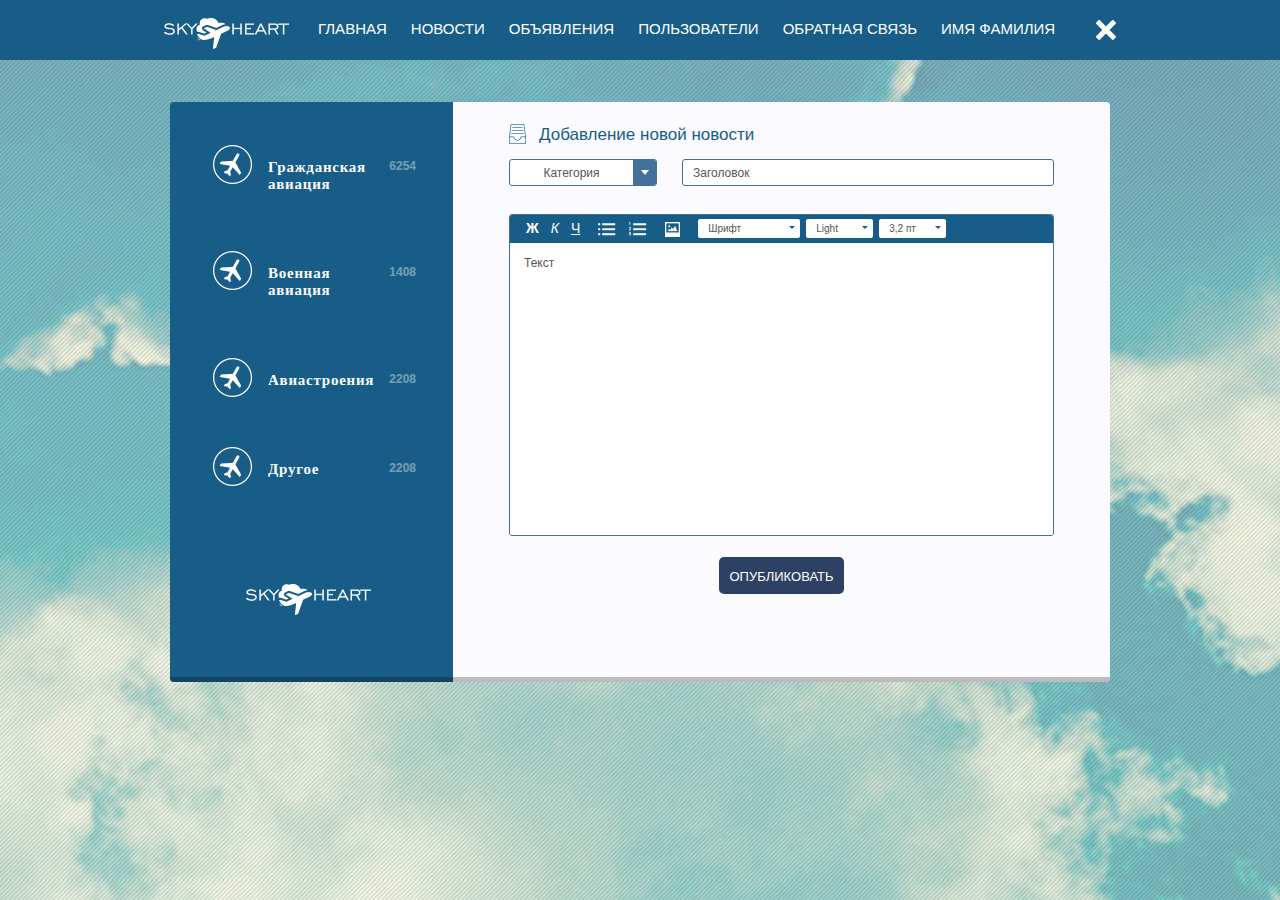
==== new-ads.html @ a186ca5c "upd" ====
<!doctype html>
<html>
<head>
	<meta charset="utf-8">
	<title>Template</title>
	<meta name="viewport" content="width=device-width, initial-scale=1">
	<meta name="format-detection" content="telephone=no">
	<!-- theme color for android 5.0 -->
	<meta name="theme-color" content="#fff"> 
	<!-- <meta name="viewport" content="width=1200"> -->
	<!-- <meta name="viewport" content="initial-scale=1, user-scalable=no"> -->
	<link rel="stylesheet" media="all" href="css/screen.css" >
	<!--[if IE]><script src="js/html5shiv.js"></script><![endif]-->
</head>
<body>
<!-- BEGIN  out-->
<div class="out">
	<!-- begin header  -->
	<header class="header">
		<div class="header__inner">
			<a href="#" class="logo"><img src="img/logo.png" alt=""></a>
			<nav class="nav">
				<ul>
					<li><a href="#">Главная</a></li>
					<li><a href="#">Новости</a></li>
					<li><a href="#">Объявления</a></li>
					<li><a href="#">Пользователи</a></li>
					<li><a href="#">Обратная связь</a></li>
					<li><a href="#">Имя Фамилия</a></li>
				</ul>
			</nav>
			<i class="header__close"></i>
		</div>
	</header>
	<!-- end header -->

	<!-- begin main  -->
	<main class="main">
		<!-- begin sidebar  -->
		<aside class="sidebar">
			<div class="sidebar__inner">
				<div class="sidebar__info">
					<div class="s-info">
						<i class="s-info__icon is-aero">
						</i>
						<div class="s-info__block">
							<span class="s-info__numbers">6254</span>
							<span class="s-info__text">Гражданская авиация</span>
						</div>						
					</div>
					<div class="s-info">
						<i class="s-info__icon is-aero">
						</i>
						<div class="s-info__block">
							<span class="s-info__numbers">1408</span>
							<span class="s-info__text">Военная авиация</span>
						</div>						
					</div>
					<div class="s-info">
						<i class="s-info__icon is-aero">
						</i>
						<div class="s-info__block">
							<span class="s-info__numbers">2208</span>
							<span class="s-info__text">Авиастроения</span>
						</div>						
					</div>
					<div class="s-info">
						<i class="s-info__icon is-aero">
						</i>
						<div class="s-info__block">
							<span class="s-info__numbers">2208</span>
							<span class="s-info__text">Другое</span>
						</div>						
					</div>
				</div>				
			</div>
			<a href="#" class="sidebar__logo"><img src="img/logo.png" alt=""></a>
		</aside>
		<!-- end sidebar -->

		<!-- begin content  -->
		<section class="content">
			<div class="news">
				<div class="content__title"><i class="is-news"></i><span>Добавление новой новости</span></div>
				<div class="news__form">
					<form action="">
						<div class="news__top">
							<div class="select js-select is-center">
								<span class="select__text js-select-text">Категория</span>
								<ul class="select__list js-select-list">
									<li data-val="Категория">Категория</li>
									<li data-val="Категория">Категория</li>
									<li data-val="Категория">Категория</li>
									<li data-val="Категория">Категория</li>
								</ul>
								<select>
									<option value="Категория">Категория</option>
									<option value="Категория">Категория</option>
									<option value="Категория">Категория</option>
									<option value="Категория">Категория</option>
								</select>
							</div>
							<div class="news__input">
								<input type="text" class="d-input" placeholder="Заголовок">
							</div>
						</div>
						<div class="area">
							<div class="area__top">
								<b>Ж</b>
								<i>К</i>
								<u>Ч</u>
								<span class="is-list"></span>
								<span class="is-number"></span>
								<span class="is-img"></span>
								<div class="d-select js-select is-medium">
									<span class="d-select__text js-select-text">Шрифт</span>
									<ul class="d-select__list js-select-list">
										<li data-val="Шрифт">Шрифт</li>
										<li data-val="Шрифт">Шрифт</li>
										<li data-val="Шрифт">Шрифт</li>
									</ul>
									<select>
										<option value="Шрифт">Шрифт</option>
										<option value="Шрифт">Шрифт</option>
										<option value="Шрифт">Шрифт</option>
									</select>
								</div>
								<div class="d-select js-select is-small">
									<span class="d-select__text js-select-text">Light</span>
									<ul class="d-select__list js-select-list">
										<li data-val="Light">Light</li>
										<li data-val="Light">Light</li>
										<li data-val="Light">Light</li>
									</ul>
									<select>
										<option value="Light">Light</option>
										<option value="Light">Light</option>
										<option value="Light">Light</option>
									</select>
								</div>
								<div class="d-select js-select is-small">
									<span class="d-select__text js-select-text">3,2 пт</span>
									<ul class="d-select__list js-select-list">
										<li data-val="3,2 пт">3,2 пт</li>
										<li data-val="3,2 пт">3,2 пт</li>
										<li data-val="3,2 пт">3,2 пт</li>
									</ul>
									<select>
										<option value="3,2 пт">3,2 пт</option>
										<option value="3,2 пт">3,2 пт</option>
										<option value="3,2 пт">3,2 пт</option>
									</select>
								</div>
							</div>
							<div class="area__text">Текст</div>
						</div>	
						<div class="news__btn">
							<button class="btn btn_normal">Опубликовать</button>
						</div>					
					</form>
				</div>
			</div>
		</section>
		<!-- end content -->

	</main>
	<!-- end main -->
</div>
<!-- END out-->
<!-- load scripts -->
<script src="js/lib/head.js" data-headjs-load="js/init.js"></script>
</body>
</html>
---- css/screen.css ----
html, body, div, span, applet, object, iframe, h1, h2, h3, h4, h5, h6, p, blockquote, pre, a, abbr, acronym, address, big, cite, code, del, dfn, em, img, ins, kbd, q, s, samp, small, strike, strong, sub, sup, tt, var, b, u, i, center, dl, dt, dd, ol, ul, li, fieldset, form, label, legend, table, caption, tbody, tfoot, thead, tr, th, td, article, aside, canvas, details, embed, figure, figcaption, footer, header, hgroup, menu, nav, output, ruby, section, summary, time, mark, audio, video { margin: 0; padding: 0; border: 0; vertical-align: baseline; }

body, html { height: 100%; }

img, fieldset, a img { border: none; }

input[type="text"], input[type="email"], input[type="tel"], textarea { -webkit-appearance: none; }

input[type="submit"], button { cursor: pointer; }
input[type="submit"]::-moz-focus-inner, button::-moz-focus-inner { padding: 0; border: 0; }

textarea { overflow: auto; }

input, button { margin: 0; padding: 0; border: 0; }

div, input, textarea, select, button, h1, h2, h3, h4, h5, h6, a, span, a:focus { outline: none; }

ul, ol { list-style-type: none; }

@media only screen and (min-device-width: 320px) and (max-device-width: 480px) { * { -webkit-text-size-adjust: none; } }
table { border-spacing: 0; border-collapse: collapse; width: 100%; }

body { font-family: Arial, sans-serif; font-size: 12px; line-height: 1.4; }

.out { min-width: 320px; }

@font-face { font-family: "BookAntiqua"; src: url("fonts/book_antiqua_regular.eot"); src: url("fonts/book_antiqua_regular.eot?#iefix") format("embedded-opentype"), url("fonts/book_antiqua_regular.woff2") format("woff2"), url("fonts/book_antiqua_regular.woff") format("woff"), url("fonts/book_antiqua_regular.ttf") format("truetype"); font-weight: normal; font-style: normal; }
@font-face { font-family: "BookAntiqua Bold"; src: url("fonts/book_antiqua_bold.eot"); src: url("fonts/book_antiqua_bold.eot?#iefix") format("embedded-opentype"), url("fonts/book_antiqua_bold.woff2") format("woff2"), url("fonts/book_antiqua_bold.woff") format("woff"), url("fonts/book_antiqua_bold.ttf") format("truetype"); font-weight: normal; font-style: normal; }
h1, h2, h3, h4, h5, h6 { font-weight: normal; }

a { text-decoration: none; }

.input { background-color: white; -moz-border-radius: 5px; -webkit-border-radius: 5px; border-radius: 5px; font-family: "Open Sans", sans-serif; font-style: normal; font-weight: 300; color: #6587af; font-size: 14px; width: 100%; padding: 11px 13px; -moz-box-sizing: border-box; -webkit-box-sizing: border-box; box-sizing: border-box; }

.d-input { font-family: "Open Sans", sans-serif; font-style: normal; font-weight: 300; color: #555555; font-size: 12px; background-color: white; border: 1px solid #44709c; -moz-border-radius: 3px; -webkit-border-radius: 3px; border-radius: 3px; width: 100%; padding: 6px 10px 5px; -moz-box-sizing: border-box; -webkit-box-sizing: border-box; box-sizing: border-box; }
.d-input:-moz-placeholder, .d-input::-moz-placeholder { color: #555555; opacity: 1; }
.d-input::-webkit-input-placeholder { color: #555555; }

.btn { font-size: 13px; text-transform: uppercase; color: white; font-family: "Open Sans", sans-serif; font-style: normal; font-weight: 400; background-color: #2d4164; -moz-border-radius: 5px; -webkit-border-radius: 5px; border-radius: 5px; padding: 10px 50px; position: relative; }
.btn:active { top: 1px; }
.btn_normal { padding: 12px 10px 10px; }

.select { position: relative; cursor: pointer; font-size: 12px; color: #555555; font-family: "Open Sans", sans-serif; font-style: normal; font-weight: 300; -moz-user-select: -moz-none; -ms-user-select: none; -webkit-user-select: none; user-select: none; text-align: left; }
.select.is-center { text-align: center; }
.select select { opacity: 0; position: absolute; top: 0; left: 0; z-index: 1; }
.select.is-active .select__text { -moz-border-radius: 3px 3px 0 0; -webkit-border-radius: 3px; border-radius: 3px 3px 0 0; }
.select__text { position: relative; display: block; white-space: nowrap; overflow: hidden; text-overflow: ellipsis; padding: 0 33px 0 10px; -moz-box-sizing: border-box; -webkit-box-sizing: border-box; box-sizing: border-box; height: 27px; line-height: 27px; border: 1px solid #44709c; z-index: 2; background: white; -moz-border-radius: 3px; -webkit-border-radius: 3px; border-radius: 3px; }
.select__text:after, .select__text:before { content: ""; position: absolute; }
.select__text:before { top: 0; right: 0; bottom: 0; width: 23px; background-color: #44709c; }
.select__text:after { right: 7px; top: 10px; width: 0px; height: 0px; border-style: solid; border-width: 5px 4.5px 0 4.5px; border-color: white transparent transparent transparent; }
.select__list { position: absolute; display: none; left: 0; right: 0; top: 100%; z-index: 200; max-height: 300px; overflow: auto; background: white; border: 1px solid #44709c; -moz-border-radius: 0 0 3px 3px; -webkit-border-radius: 0; border-radius: 0 0 3px 3px; border-top: none; }
.select__list li { padding: 4px 33px 4px 10px; cursor: pointer; line-height: 1; }
.select__list li:hover { color: white; background: #44709c; }

.d-select { position: relative; cursor: pointer; font-size: 10px; color: #555555; font-family: "Open Sans", sans-serif; font-style: normal; font-weight: 300; -moz-user-select: -moz-none; -ms-user-select: none; -webkit-user-select: none; user-select: none; text-align: left; }
.d-select select { opacity: 0; position: absolute; top: 0; left: 0; z-index: 1; }
.d-select.is-active .d-select__text { -moz-border-radius: 2px 2px 0 0; -webkit-border-radius: 2px; border-radius: 2px 2px 0 0; }
.d-select__text { position: relative; display: block; white-space: nowrap; overflow: hidden; text-overflow: ellipsis; padding: 0 18px 0 10px; -moz-box-sizing: border-box; -webkit-box-sizing: border-box; box-sizing: border-box; height: 19px; line-height: 19px; z-index: 2; background: white; -moz-border-radius: 2px; -webkit-border-radius: 2px; border-radius: 2px; }
.d-select__text:after { content: ""; position: absolute; right: 5px; top: 7px; width: 0px; height: 0px; border-style: solid; border-width: 3px 3px 0 3px; border-color: #185d87 transparent transparent transparent; }
.d-select__list { position: absolute; display: none; left: 0; right: 0; top: 100%; z-index: 200; max-height: 300px; overflow: auto; background: white; -moz-border-radius: 0 0 2px 2px; -webkit-border-radius: 0; border-radius: 0 0 2px 2px; }
.d-select__list li { padding: 3px 10px; cursor: pointer; line-height: 1; }
.d-select__list li:hover { color: white; background: #44709c; }

.l { *zoom: 1; }
.l:after { content: " "; display: table; clear: both; }
.l .l-col1 { float: left; width: 20%; }
.l .l-col2 { float: right; width: 70%; }

body { background: url(../img/background.jpg) no-repeat fixed; background-repeat: no-repeat; background-size: cover; background-position: 50% 50%; min-width: 960px; height: auto; min-height: 100%; padding-bottom: 42px; position: relative; -moz-box-sizing: border-box; -webkit-box-sizing: border-box; box-sizing: border-box; }
body:before { position: absolute; top: 0; left: 0; right: 0; bottom: 0; background: url(../img/background-bg.png); content: ""; }

.authorization { background: url(../img/authorization.jpg) no-repeat fixed; background-repeat: no-repeat; background-size: cover; background-position: 50% 50%; position: relative; min-width: 960px; min-height: 400px; padding: 0; height: 100%; }
.authorization:before { position: absolute; top: 0; left: 0; right: 0; bottom: 0; background: url(../img/authorization-bg.png); content: ""; }
.authorization__block { position: absolute; top: 50%; left: 50%; width: 550px; border: 1px solid #44709c; -moz-box-shadow: 0 4px 7px rgba(78, 117, 155, 0.75); -webkit-box-shadow: 0 4px 7px rgba(78, 117, 155, 0.75); box-shadow: 0 4px 7px rgba(78, 117, 155, 0.75); background: url(../img/authorization-block.jpg); -moz-transform: translate(-50%, -50%); -ms-transform: translate(-50%, -50%); -webkit-transform: translate(-50%, -50%); transform: translate(-50%, -50%); min-height: 282px; -moz-box-sizing: border-box; -webkit-box-sizing: border-box; box-sizing: border-box; }
.authorization__login { max-width: 258px; margin: 0 auto; text-align: right; padding: 58px 0; }
.authorization .input { margin-bottom: 22px; }
.authorization__message { text-align: center; max-width: 258px; margin: 0 auto; padding: 64px 0 59px; }
.authorization__message .input { margin-bottom: 26px; }
.authorization__title { font-size: 25px; color: white; font-family: "Open Sans", sans-serif; font-style: normal; font-weight: 400; line-height: 1; display: block; margin: 0 0 27px; }

.header { background-color: #185d87; margin-bottom: 42px; position: relative; }
.header__inner { width: 952px; margin: 0 auto; *zoom: 1; position: relative; }
.header__inner:after { content: " "; display: table; clear: both; }
.header__close { position: absolute; top: 20px; right: 0; background: url('../img/icons-s08368274de.png') 0 -49px no-repeat; width: 20px; height: 20px; cursor: pointer; }

.logo { float: left; margin: 18px 17px 11px 0; font-size: 0; }

.nav { font-size: 0; float: left; }
.nav li { display: inline-block; vertical-align: top; padding: 21px 12px 24px; }
.nav a { color: white; font-family: "Open Sans", sans-serif; font-style: normal; font-weight: 400; font-size: 15px; text-transform: uppercase; line-height: 1; }
.nav a:hover { text-decoration: underline; }

.main { width: 940px; margin: 0 auto; position: relative; -moz-border-radius: 4px; -webkit-border-radius: 4px; border-radius: 4px; *zoom: 1; min-height: 580px; }
.main:after { content: " "; display: table; clear: both; }
.main.is-index { display: table; }
.main.is-index .sidebar, .main.is-index .content { display: table-cell; float: none; vertical-align: top; }
.main.is-news { display: table; }
.main.is-news .sidebar, .main.is-news .content { display: table-cell; float: none; vertical-align: top; }
.main.is-news .info-new__table { margin-bottom: 34px; }

.sidebar, .content { position: relative; float: left; min-height: 580px; }
.sidebar:after, .content:after { position: absolute; bottom: 0; left: 0; right: 0; content: ""; height: 5px; background: black; filter: progid:DXImageTransform.Microsoft.Alpha(Opacity=25); opacity: 0.25; }

.sidebar { -moz-border-radius: 4px 0 0 4px; -webkit-border-radius: 4px; border-radius: 4px 0 0 4px; background-color: #185d87; width: 283px; }
.sidebar:after { -moz-border-radius: 0 0 0 4px; -webkit-border-radius: 0; border-radius: 0 0 0 4px; }
.sidebar__logo { position: absolute; bottom: 62px; left: 76px; }
.sidebar__title { font-size: 15px; color: #fafaff; font-family: "Open Sans", sans-serif; font-style: normal; font-weight: 700; letter-spacing: 0.05em; line-height: 1; margin-bottom: 35px; display: block; }
.sidebar__inner { padding: 40px 37px 40px 43px; }

.content { -moz-border-radius: 0 4px 4px 0; -webkit-border-radius: 0; border-radius: 0 4px 4px 0; background-color: #fafaff; width: 657px; }
.content:after { -moz-border-radius: 0 0 4px 0; -webkit-border-radius: 0; border-radius: 0 0 4px 0; }
.content.is-radius { -moz-border-radius: 0 4px 4px 4px; -webkit-border-radius: 0; border-radius: 0 4px 4px 4px; }
.content.is-radius:after { -moz-border-radius: 0 0 4px 4px; -webkit-border-radius: 0; border-radius: 0 0 4px 4px; }
.content__title { font-size: 0; margin: 0 0 24px; }
.content__title i, .content__title span { display: inline-block; vertical-align: middle; }
.content__title i { margin: 0 13px 0 0; }
.content__title i.is-user { background: url('../img/icons-s08368274de.png') 0 -239px no-repeat; width: 20px; height: 20px; margin: 0 13px 0 -6px; }
.content__title i.is-news { background: url('../img/icons-s08368274de.png') 0 -185px no-repeat; width: 17px; height: 20px; margin: 0 13px 0 9px; }
.content__title span { font-size: 17px; color: #185d87; font-family: "Open Sans", sans-serif; font-style: normal; font-weight: 400; line-height: 1; }

.s-info { *zoom: 1; padding: 3px 0 47px; }
.s-info:after { content: " "; display: table; clear: both; }
.s-info__icon { float: left; background: url('../img/icons-s08368274de.png') 0 -269px no-repeat; width: 39px; height: 39px; position: relative; margin: 0 15px 0 0; }
.s-info__icon.is-aero { background: url('../img/icons-s08368274de.png') 0 0 no-repeat; width: 40px; height: 39px; }
.s-info__icon span { position: absolute; top: 1px; right: -4px; font-size: 10px; font-family: "Open Sans", sans-serif; font-style: normal; font-weight: 600; color: #fafaff; line-height: 14px; min-width: 14px; text-align: center; -moz-border-radius: 50%; -webkit-border-radius: 50%; border-radius: 50%; }
.s-info__icon span.is-orange { background-color: #e06919; }
.s-info__icon span.is-green { background-color: #00db00; -moz-box-shadow: 0 0 0 3px rgba(127, 255, 127, 0.32); -webkit-box-shadow: 0 0 0 3px rgba(127, 255, 127, 0.32); box-shadow: 0 0 0 3px rgba(127, 255, 127, 0.32); }
.s-info__icon span.is-red { background-color: #961818; -moz-box-shadow: 0 0 0 3px rgba(150, 24, 24, 0.32); -webkit-box-shadow: 0 0 0 3px rgba(150, 24, 24, 0.32); box-shadow: 0 0 0 3px rgba(150, 24, 24, 0.32); }
.s-info__block { display: block; overflow: hidden; }
.s-info__text { font-size: 15px; line-height: 16.67px; letter-spacing: 0.05em; color: #fafaff; display: block; overflow: hidden; font-family: "Myriad Pro"; font-weight: 700; padding: 14px 0 9px; }
.s-info__numbers { color: white; font-size: 12px; font-family: "Open Sans", sans-serif; font-style: normal; font-weight: 700; filter: progid:DXImageTransform.Microsoft.Alpha(Opacity=40); opacity: 0.4; float: right; margin: 0 0 0 10px; padding: 13px 0 10px; }

.info-new { padding: 27px 50px 45px 47px; }
.info-new__table td { font-size: 14px; color: #282828; font-family: "Open Sans", sans-serif; font-style: normal; font-weight: 400; line-height: 1; }
.info-new__table td.is-number { padding: 11px 6px 6px 32px; width: 18px; text-align: center; }
.info-new__table td.is-country { padding: 11px 30px 6px; }
.info-new__table td.is-quantity { width: 200px; padding: 11px 6px 6px; text-align: center; }
.info-new__table td.is-col { padding: 12px 37px 16px; width: 50%; }
.info-new__table td.is-col.is-center { text-align: center; }
.info-new__table i.is-number { background: url('../img/icons-s08368274de.png') 0 -109px no-repeat; width: 18px; height: 18px; display: block; }
.info-new__head { background-color: #185d87; }
.info-new__head th { vertical-align: middle; font-family: "Open Sans", sans-serif; font-style: normal; font-weight: 400; font-size: 14px; line-height: 1; color: white; padding: 6px 0; text-align: left; }
.info-new__head th.is-number { padding: 6px 6px 6px 32px; width: 18px; text-align: center; }
.info-new__head th.is-country { padding: 8px 6px; width: 303px; }
.info-new__head th.is-quantity { width: 188px; padding: 8px 6px; text-align: center; }
.info-new__head th.is-col { padding: 8px 37px; width: 50%; position: relative; }
.info-new__head th.is-col:before { position: absolute; top: 0; bottom: 0; content: ""; }
.info-new__head th.is-col.is-center { text-align: center; }
.info-new__head th.is-col.is-one:before { right: 0; border-right: 1px solid #1c6a99; }
.info-new__head th.is-col.is-two:before { left: 0; border-left: 1px solid #134c6e; }
.info-new__head th a { color: white; }
.info-new__head th a:hover { text-decoration: underline; }

.news { padding: 22px 47px; }
.news .content__title { margin-bottom: 15px; }
.news__top { *zoom: 1; margin: 0 0 28px; }
.news__top:after { content: " "; display: table; clear: both; }
.news__top .select { width: 148px; margin: 0 25px 0 0; float: left; }
.news__input { overflow: hidden; }
.news__form { padding: 0 9px; }
.news__btn { text-align: center; }

.area { border: 1px solid #44709c; overflow: hidden; -moz-border-radius: 3px; -webkit-border-radius: 3px; border-radius: 3px; font-size: 0; margin: 0 0 21px; }
.area__top { padding: 4px 16px 5px; background-color: #185d87; color: white; line-height: 1; }
.area__top .d-select { display: inline-block; vertical-align: top; margin: 0 0 0 6px; }
.area__top .d-select.is-medium { width: 102px; }
.area__top .d-select.is-small { width: 67px; }
.area .is-list, .area .is-number, .area .is-img { display: inline-block; vertical-align: top; cursor: pointer; }
.area .is-list { background: url('../img/icons-s08368274de.png') 0 -162px no-repeat; width: 18px; height: 13px; margin: 4px 6px 0; }
.area .is-number { background: url('../img/icons-s08368274de.png') 0 -215px no-repeat; width: 19px; height: 14px; margin: 3px 6px 0; }
.area .is-img { background: url('../img/icons-s08368274de.png') 0 -137px no-repeat; width: 15px; height: 15px; margin: 3px 12px 0; }
.area u, .area i, .area b { display: inline-block; vertical-align: top; font-size: 14px; margin: 2px 12px 0 0; cursor: pointer; }
.area u { text-decoration: underline; font-family: "Open Sans", sans-serif; font-style: normal; font-weight: 300; }
.area i { font-family: "Open Sans", sans-serif; font-style: normal; font-weight: 300; font-style: italic; }
.area b { font-family: "Open Sans", sans-serif; font-style: normal; font-weight: 700; }
.area__text { background: white; height: 292px; -moz-box-sizing: border-box; -webkit-box-sizing: border-box; box-sizing: border-box; padding: 10px 14px; font-family: "Open Sans", sans-serif; font-style: normal; font-weight: 300; font-size: 12px; line-height: 1.75; color: #555555; }
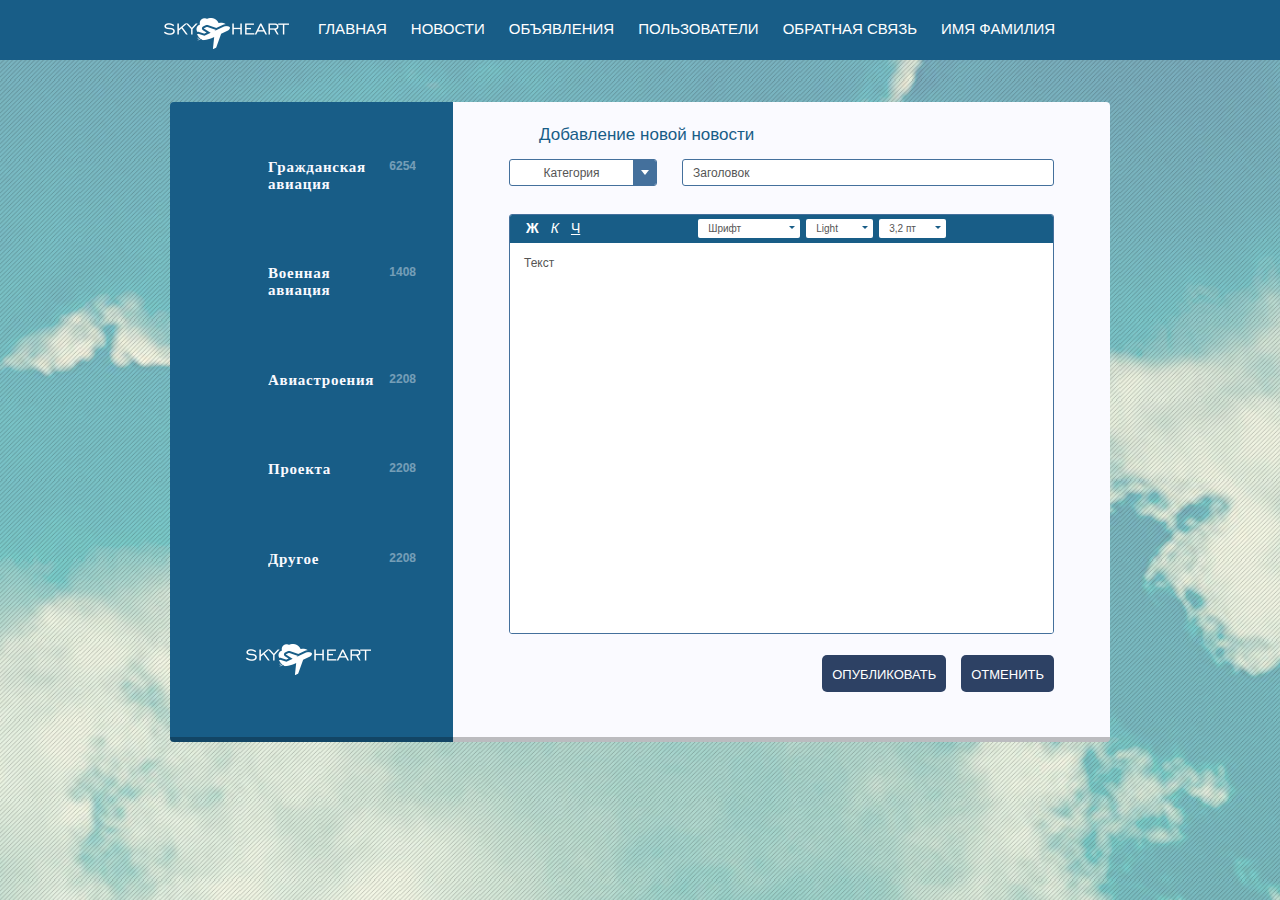
==== commit 09e262c4: "upd" ====
--- a/new-ads.html
+++ b/new-ads.html
@@ -35,7 +35,7 @@
 	<!-- end header -->
 
 	<!-- begin main  -->
-	<main class="main">
+	<main class="main is-news">
 		<!-- begin sidebar  -->
 		<aside class="sidebar">
 			<div class="sidebar__inner">
@@ -62,6 +62,14 @@
 						<div class="s-info__block">
 							<span class="s-info__numbers">2208</span>
 							<span class="s-info__text">Авиастроения</span>
+						</div>						
+					</div>
+					<div class="s-info">
+						<i class="s-info__icon is-aero">
+						</i>
+						<div class="s-info__block">
+							<span class="s-info__numbers">2208</span>
+							<span class="s-info__text">Проекта</span>
 						</div>						
 					</div>
 					<div class="s-info">
@@ -156,6 +164,7 @@
 						</div>	
 						<div class="news__btn">
 							<button class="btn btn_normal">Опубликовать</button>
+							<button class="btn btn_normal">Отменить</button>
 						</div>					
 					</form>
 				</div>
--- a/css/screen.css
+++ b/css/screen.css
@@ -36,9 +36,35 @@
 .d-input:-moz-placeholder, .d-input::-moz-placeholder { color: #555555; opacity: 1; }
 .d-input::-webkit-input-placeholder { color: #555555; }
 
+.s-input { font-family: "Open Sans", sans-serif; font-style: normal; font-weight: 300; color: #555555; font-size: 12px; background-color: white; border: 1px solid #2d4164; width: 100%; padding: 6px 13px 4px; -moz-box-sizing: border-box; -webkit-box-sizing: border-box; box-sizing: border-box; }
+.s-input:-moz-placeholder, .s-input::-moz-placeholder { color: #555555; opacity: 1; }
+.s-input::-webkit-input-placeholder { color: #555555; }
+
+.s-text { border: 1px solid #2d4164; padding: 13px 15px; position: relative; }
+.s-text__inner { font-size: 11px; color: #555555; font-family: "Open Sans", sans-serif; font-style: normal; font-weight: 300; max-width: 410px; line-height: 18px; }
+.s-text__scroll { position: absolute; right: -1px; top: -1px; bottom: -1px; width: 19px; border-left: 1px solid #2d4164; cursor: pointer; }
+.s-text__up, .s-text__down { background-color: #2d4164; width: 20px; height: 20px; position: absolute; left: -1px; cursor: pointer; }
+.s-text__up:before, .s-text__down:before { position: absolute; content: ""; left: 6px; }
+.s-text__up { top: 0; }
+.s-text__up:before { top: 7px; width: 0px; height: 0px; border-style: solid; border-width: 0 4px 7px 4px; border-color: transparent transparent white transparent; }
+.s-text__down { bottom: 0; }
+.s-text__down:before { top: 6px; width: 0px; height: 0px; border-style: solid; border-width: 7px 4px 0 4px; border-color: white transparent transparent transparent; }
+.s-text__icon { position: absolute; top: 35px; left: 0; right: 0; height: 16px; background-color: #2d4164; display: block; cursor: pointer; }
+
 .btn { font-size: 13px; text-transform: uppercase; color: white; font-family: "Open Sans", sans-serif; font-style: normal; font-weight: 400; background-color: #2d4164; -moz-border-radius: 5px; -webkit-border-radius: 5px; border-radius: 5px; padding: 10px 50px; position: relative; }
 .btn:active { top: 1px; }
 .btn_normal { padding: 12px 10px 10px; }
+
+.c-btn { font-size: 12px; text-transform: uppercase; color: white; font-family: "Open Sans", sans-serif; font-style: normal; font-weight: 400; background-color: #2d4164; -moz-border-radius: 3px; -webkit-border-radius: 3px; border-radius: 3px; padding: 6px 20px 5px; position: relative; text-align: center; cursor: pointer; }
+.c-btn:active { top: 1px; }
+
+.checkbox { position: relative; cursor: pointer; -moz-user-select: -moz-none; -ms-user-select: none; -webkit-user-select: none; user-select: none; display: inline-block; }
+.checkbox input { filter: progid:DXImageTransform.Microsoft.Alpha(Opacity=0); opacity: 0; visibility: hidden; width: 18px; height: 18px; }
+.checkbox input:checked + span:after { display: block; }
+.checkbox span { display: inline-block; }
+.checkbox span:before, .checkbox span:after { position: absolute; content: ""; }
+.checkbox span:before { top: 0; left: 0; background-color: white; -moz-box-shadow: inset 0 2px 3px rgba(0, 2, 3, 0.46); -webkit-box-shadow: inset 0 2px 3px rgba(0, 2, 3, 0.46); box-shadow: inset 0 2px 3px rgba(0, 2, 3, 0.46); -moz-border-radius: 5px; -webkit-border-radius: 5px; border-radius: 5px; width: 18px; height: 18px; }
+.checkbox span:after { top: -1px; left: 5px; background: url('../img/icons-sa2e180ec42.png') 0 -280px no-repeat; width: 15px; height: 13px; display: none; }
 
 .select { position: relative; cursor: pointer; font-size: 12px; color: #555555; font-family: "Open Sans", sans-serif; font-style: normal; font-weight: 300; -moz-user-select: -moz-none; -ms-user-select: none; -webkit-user-select: none; user-select: none; text-align: left; }
 .select.is-center { text-align: center; }
@@ -61,6 +87,47 @@
 .d-select__list li { padding: 3px 10px; cursor: pointer; line-height: 1; }
 .d-select__list li:hover { color: white; background: #44709c; }
 
+.trade { display: inline-block; vertical-align: top; font-size: 11px; font-family: "Open Sans", sans-serif; font-style: normal; font-weight: 600; padding: 3px 0 4px 25px; position: relative; line-height: 1; width: 70px; -moz-box-sizing: border-box; -webkit-box-sizing: border-box; box-sizing: border-box; }
+.trade:before { content: ""; position: absolute; top: 0; left: 0; }
+.trade_buy { color: #76a133; }
+.trade_buy:before { background: url('../img/icons-sa2e180ec42.png') 0 -181px no-repeat; width: 19px; height: 17px; }
+.trade_sell { color: #581c2c; }
+.trade_sell:before { background: url('../img/icons-sa2e180ec42.png') 0 -976px no-repeat; width: 18px; height: 17px; }
+
+.a-input { font-size: 12px; color: #555555; font-family: "Open Sans", sans-serif; font-style: normal; font-weight: 300; background: white; width: 100%; -moz-box-sizing: border-box; -webkit-box-sizing: border-box; box-sizing: border-box; padding: 6px 10px 5px; border: none; }
+.a-input:-moz-placeholder, .a-input::-moz-placeholder { color: #555555; opacity: 1; }
+.a-input::-webkit-input-placeholder { color: #555555; }
+
+.a-textarea { font-size: 12px; color: #555555; font-family: "Open Sans", sans-serif; font-style: normal; font-weight: 300; background: white; width: 100%; -moz-box-sizing: border-box; -webkit-box-sizing: border-box; box-sizing: border-box; padding: 6px 10px 5px; height: 100px; resize: none; border: none; }
+.a-textarea:-moz-placeholder, .a-textarea::-moz-placeholder { color: #555555; opacity: 1; }
+.a-textarea::-webkit-input-placeholder { color: #555555; }
+
+.a-btn { font-size: 11px; color: #185d87; font-family: "Open Sans", sans-serif; font-style: normal; font-weight: 600; text-transform: uppercase; -moz-border-radius: 2px; -webkit-border-radius: 2px; border-radius: 2px; background: white; padding: 10px 8px; position: relative; }
+.a-btn:active { top: 1px; }
+
+.sub-select { position: relative; cursor: pointer; font-size: 12px; color: #555555; font-family: "Open Sans", sans-serif; font-style: normal; font-weight: 300; -moz-user-select: -moz-none; -ms-user-select: none; -webkit-user-select: none; user-select: none; text-align: left; }
+.sub-select select { opacity: 0; position: absolute; top: 0; left: 0; z-index: 1; }
+.sub-select__text { position: relative; display: block; white-space: nowrap; overflow: hidden; text-overflow: ellipsis; padding: 0 36px 0 9px; -moz-box-sizing: border-box; -webkit-box-sizing: border-box; box-sizing: border-box; height: 27px; line-height: 28px; z-index: 2; background: white; -moz-border-radius: 3px; -webkit-border-radius: 3px; border-radius: 3px; }
+.sub-select__text:before { position: absolute; content: ""; top: 0; bottom: 0; border-left: 1px solid #185d87; right: 24px; }
+.sub-select__text:after { content: ""; position: absolute; right: 8px; top: 11px; width: 0px; height: 0px; border-style: solid; border-width: 5px 4.5px 0 4.5px; border-color: #185d87 transparent transparent transparent; }
+.sub-select__list { position: absolute; display: none; left: 0; right: 0; top: 100%; z-index: 200; max-height: 300px; overflow: auto; background: white; -moz-border-radius: 3px; -webkit-border-radius: 3px; border-radius: 3px; margin: 5px 0 0; border: 1px solid #185d87; }
+.sub-select__list li { padding: 5px 10px; cursor: pointer; line-height: 1; }
+.sub-select__list li:hover { color: white; background: #44709c; }
+
+.subscription { font-size: 11px; color: #555555; font-family: "Open Sans", sans-serif; font-style: normal; font-weight: 400; -moz-border-radius: 3px; -webkit-border-radius: 3px; border-radius: 3px; background: white; padding: 9px 11px 7px; line-height: 1; }
+
+.sup-input { font-size: 14px; color: #555555; font-family: "Open Sans", sans-serif; font-style: normal; font-weight: 400; width: 100%; text-align: center; padding: 9px 3px 7px; -moz-box-sizing: border-box; -webkit-box-sizing: border-box; box-sizing: border-box; background-color: #fafaff; }
+.sup-input:-moz-placeholder, .sup-input::-moz-placeholder { color: #555555; opacity: 1; }
+.sup-input::-webkit-input-placeholder { color: #555555; }
+
+.sup-textarea { width: 100%; font-size: 12px; color: #555555; font-family: "Open Sans", sans-serif; font-style: normal; font-weight: 400; padding: 4px 7px; border: none; resize: none; height: 70px; -moz-box-sizing: border-box; -webkit-box-sizing: border-box; box-sizing: border-box; display: block; }
+.sup-textarea:-moz-placeholder, .sup-textarea::-moz-placeholder { color: #555555; opacity: 1; }
+.sup-textarea::-webkit-input-placeholder { color: #555555; }
+
+.s-textarea { font-family: "Open Sans", sans-serif; font-style: normal; font-weight: 300; color: #555555; font-size: 12px; background-color: white; border: 1px solid #27688f; width: 100%; padding: 7px 8px 5px; -moz-box-sizing: border-box; -webkit-box-sizing: border-box; box-sizing: border-box; resize: none; height: 70px; display: block; }
+.s-textarea:-moz-placeholder, .s-textarea::-moz-placeholder { color: #555555; opacity: 1; }
+.s-textarea::-webkit-input-placeholder { color: #555555; }
+
 .l { *zoom: 1; }
 .l:after { content: " "; display: table; clear: both; }
 .l .l-col1 { float: left; width: 20%; }
@@ -81,7 +148,7 @@
 .header { background-color: #185d87; margin-bottom: 42px; position: relative; }
 .header__inner { width: 952px; margin: 0 auto; *zoom: 1; position: relative; }
 .header__inner:after { content: " "; display: table; clear: both; }
-.header__close { position: absolute; top: 20px; right: 0; background: url('../img/icons-s08368274de.png') 0 -49px no-repeat; width: 20px; height: 20px; cursor: pointer; }
+.header__close { position: absolute; top: 20px; right: 0; background: url('../img/icons-sa2e180ec42.png') 0 -324px no-repeat; width: 20px; height: 20px; cursor: pointer; }
 
 .logo { float: left; margin: 18px 17px 11px 0; font-size: 0; }
 
@@ -92,11 +159,11 @@
 
 .main { width: 940px; margin: 0 auto; position: relative; -moz-border-radius: 4px; -webkit-border-radius: 4px; border-radius: 4px; *zoom: 1; min-height: 580px; }
 .main:after { content: " "; display: table; clear: both; }
-.main.is-index { display: table; }
-.main.is-index .sidebar, .main.is-index .content { display: table-cell; float: none; vertical-align: top; }
-.main.is-news { display: table; }
-.main.is-news .sidebar, .main.is-news .content { display: table-cell; float: none; vertical-align: top; }
+.main.is-news .sidebar, .main.is-news .content { min-height: 640px; }
 .main.is-news .info-new__table { margin-bottom: 34px; }
+.main.is-support { min-height: 710px; }
+.main.is-support .sidebar, .main.is-support .content { min-height: 710px; }
+.main.is-delivery .sidebar, .main.is-delivery .content { min-height: 750px; }
 
 .sidebar, .content { position: relative; float: left; min-height: 580px; }
 .sidebar:after, .content:after { position: absolute; bottom: 0; left: 0; right: 0; content: ""; height: 5px; background: black; filter: progid:DXImageTransform.Microsoft.Alpha(Opacity=25); opacity: 0.25; }
@@ -105,7 +172,7 @@
 .sidebar:after { -moz-border-radius: 0 0 0 4px; -webkit-border-radius: 0; border-radius: 0 0 0 4px; }
 .sidebar__logo { position: absolute; bottom: 62px; left: 76px; }
 .sidebar__title { font-size: 15px; color: #fafaff; font-family: "Open Sans", sans-serif; font-style: normal; font-weight: 700; letter-spacing: 0.05em; line-height: 1; margin-bottom: 35px; display: block; }
-.sidebar__inner { padding: 40px 37px 40px 43px; }
+.sidebar__inner { padding: 40px 37px 100px 43px; }
 
 .content { -moz-border-radius: 0 4px 4px 0; -webkit-border-radius: 0; border-radius: 0 4px 4px 0; background-color: #fafaff; width: 657px; }
 .content:after { -moz-border-radius: 0 0 4px 0; -webkit-border-radius: 0; border-radius: 0 0 4px 0; }
@@ -114,14 +181,23 @@
 .content__title { font-size: 0; margin: 0 0 24px; }
 .content__title i, .content__title span { display: inline-block; vertical-align: middle; }
 .content__title i { margin: 0 13px 0 0; }
-.content__title i.is-user { background: url('../img/icons-s08368274de.png') 0 -239px no-repeat; width: 20px; height: 20px; margin: 0 13px 0 -6px; }
-.content__title i.is-news { background: url('../img/icons-s08368274de.png') 0 -185px no-repeat; width: 17px; height: 20px; margin: 0 13px 0 9px; }
+.content__title i.is-user { background: url('../img/icons-sa2e180ec42.png') 0 -1068px no-repeat; width: 20px; height: 20px; margin: 0 13px 0 -6px; }
+.content__title i.is-news { background: url('../img/icons-sa2e180ec42.png') 0 -686px no-repeat; width: 17px; height: 20px; margin: 0 13px 0 9px; }
+.content__title i.is-ads { background: url('../img/icons-sa2e180ec42.png') 0 0 no-repeat; width: 22px; height: 17px; margin: 0 10px 0 0; }
+.content__title i.is-delivery { background: url('../img/icons-sa2e180ec42.png') 0 -464px no-repeat; width: 25px; height: 16px; margin: 0 8px 0 0; }
+.content__title i.is-rating { background: url('../img/icons-sa2e180ec42.png') 0 -871px no-repeat; width: 22px; height: 22px; margin: 0 8px 0 0; }
+.content__title i.is-plane { background: url('../img/icons-sa2e180ec42.png') 0 -778px no-repeat; width: 23px; height: 23px; margin: 0 12px 0 0; }
+.content__title i.is-support { background: url('../img/icons-sa2e180ec42.png') 0 -1037px no-repeat; width: 23px; height: 21px; margin: 0 10px 0 0; }
 .content__title span { font-size: 17px; color: #185d87; font-family: "Open Sans", sans-serif; font-style: normal; font-weight: 400; line-height: 1; }
 
 .s-info { *zoom: 1; padding: 3px 0 47px; }
 .s-info:after { content: " "; display: table; clear: both; }
-.s-info__icon { float: left; background: url('../img/icons-s08368274de.png') 0 -269px no-repeat; width: 39px; height: 39px; position: relative; margin: 0 15px 0 0; }
-.s-info__icon.is-aero { background: url('../img/icons-s08368274de.png') 0 0 no-repeat; width: 40px; height: 39px; }
+.s-info__icon { float: left; background: url('../img/icons-sa2e180ec42.png') 0 -1098px no-repeat; width: 39px; height: 39px; position: relative; margin: 0 15px 0 0; }
+.s-info__icon.is-aero { background: url('../img/icons-sa2e180ec42.png') 0 -27px no-repeat; width: 40px; height: 39px; }
+.s-info__icon.is-lamp { background: url('../img/icons-sa2e180ec42.png') 0 -593px no-repeat; width: 39px; height: 39px; }
+.s-info__icon.is-aero2 { background: url('../img/icons-sa2e180ec42.png') 0 -76px no-repeat; width: 39px; height: 39px; }
+.s-info__icon.is-case { background: url('../img/icons-sa2e180ec42.png') 0 -231px no-repeat; width: 39px; height: 39px; }
+.s-info__icon.is-rating { background: url('../img/icons-sa2e180ec42.png') 0 -903px no-repeat; width: 39px; height: 39px; }
 .s-info__icon span { position: absolute; top: 1px; right: -4px; font-size: 10px; font-family: "Open Sans", sans-serif; font-style: normal; font-weight: 600; color: #fafaff; line-height: 14px; min-width: 14px; text-align: center; -moz-border-radius: 50%; -webkit-border-radius: 50%; border-radius: 50%; }
 .s-info__icon span.is-orange { background-color: #e06919; }
 .s-info__icon span.is-green { background-color: #00db00; -moz-box-shadow: 0 0 0 3px rgba(127, 255, 127, 0.32); -webkit-box-shadow: 0 0 0 3px rgba(127, 255, 127, 0.32); box-shadow: 0 0 0 3px rgba(127, 255, 127, 0.32); }
@@ -137,7 +213,7 @@
 .info-new__table td.is-quantity { width: 200px; padding: 11px 6px 6px; text-align: center; }
 .info-new__table td.is-col { padding: 12px 37px 16px; width: 50%; }
 .info-new__table td.is-col.is-center { text-align: center; }
-.info-new__table i.is-number { background: url('../img/icons-s08368274de.png') 0 -109px no-repeat; width: 18px; height: 18px; display: block; }
+.info-new__table i.is-number { background: url('../img/icons-sa2e180ec42.png') 0 -384px no-repeat; width: 18px; height: 18px; display: block; }
 .info-new__head { background-color: #185d87; }
 .info-new__head th { vertical-align: middle; font-family: "Open Sans", sans-serif; font-style: normal; font-weight: 400; font-size: 14px; line-height: 1; color: white; padding: 6px 0; text-align: left; }
 .info-new__head th.is-number { padding: 6px 6px 6px 32px; width: 18px; text-align: center; }
@@ -158,7 +234,8 @@
 .news__top .select { width: 148px; margin: 0 25px 0 0; float: left; }
 .news__input { overflow: hidden; }
 .news__form { padding: 0 9px; }
-.news__btn { text-align: center; }
+.news__btn { text-align: right; font-size: 0; }
+.news__btn .btn { margin: 0 0 0 15px; }
 
 .area { border: 1px solid #44709c; overflow: hidden; -moz-border-radius: 3px; -webkit-border-radius: 3px; border-radius: 3px; font-size: 0; margin: 0 0 21px; }
 .area__top { padding: 4px 16px 5px; background-color: #185d87; color: white; line-height: 1; }
@@ -166,11 +243,247 @@
 .area__top .d-select.is-medium { width: 102px; }
 .area__top .d-select.is-small { width: 67px; }
 .area .is-list, .area .is-number, .area .is-img { display: inline-block; vertical-align: top; cursor: pointer; }
-.area .is-list { background: url('../img/icons-s08368274de.png') 0 -162px no-repeat; width: 18px; height: 13px; margin: 4px 6px 0; }
-.area .is-number { background: url('../img/icons-s08368274de.png') 0 -215px no-repeat; width: 19px; height: 14px; margin: 3px 6px 0; }
-.area .is-img { background: url('../img/icons-s08368274de.png') 0 -137px no-repeat; width: 15px; height: 15px; margin: 3px 12px 0; }
+.area .is-list { background: url('../img/icons-sa2e180ec42.png') 0 -642px no-repeat; width: 18px; height: 13px; margin: 4px 6px 0; }
+.area .is-number { background: url('../img/icons-sa2e180ec42.png') 0 -754px no-repeat; width: 19px; height: 14px; margin: 3px 6px 0; }
+.area .is-img { background: url('../img/icons-sa2e180ec42.png') 0 -568px no-repeat; width: 15px; height: 15px; margin: 3px 12px 0; }
 .area u, .area i, .area b { display: inline-block; vertical-align: top; font-size: 14px; margin: 2px 12px 0 0; cursor: pointer; }
 .area u { text-decoration: underline; font-family: "Open Sans", sans-serif; font-style: normal; font-weight: 300; }
 .area i { font-family: "Open Sans", sans-serif; font-style: normal; font-weight: 300; font-style: italic; }
 .area b { font-family: "Open Sans", sans-serif; font-style: normal; font-weight: 700; }
-.area__text { background: white; height: 292px; -moz-box-sizing: border-box; -webkit-box-sizing: border-box; box-sizing: border-box; padding: 10px 14px; font-family: "Open Sans", sans-serif; font-style: normal; font-weight: 300; font-size: 12px; line-height: 1.75; color: #555555; }
+.area__text { background: white; height: 390px; -moz-box-sizing: border-box; -webkit-box-sizing: border-box; box-sizing: border-box; padding: 10px 14px; font-family: "Open Sans", sans-serif; font-style: normal; font-weight: 300; font-size: 12px; line-height: 1.75; color: #555555; overflow: auto; }
+
+.search { position: relative; padding: 0 27px 0 0; width: 148px; -moz-box-sizing: border-box; -webkit-box-sizing: border-box; box-sizing: border-box; }
+.search .d-input { -moz-border-radius: 3px 0 0 3px; -webkit-border-radius: 3px; border-radius: 3px 0 0 3px; }
+.search__btn { width: 27px; height: 27px; position: absolute; top: 0; right: 0; -moz-border-radius: 0 3px 3px 0; -webkit-border-radius: 0; border-radius: 0 3px 3px 0; background: url(../img/icons/search.png) no-repeat center center #185d87; }
+
+.catalog__inner { padding: 22px 56px 0; }
+.catalog .content__title { margin: 0 0 15px -9px; }
+.catalog__top { *zoom: 1; margin: 0 0 15px; }
+.catalog__top:after { content: " "; display: table; clear: both; }
+.catalog__top .btn { float: left; }
+.catalog__top .search { float: right; }
+.catalog__items { padding: 0 35px; }
+
+.c-item { *zoom: 1; padding: 16px 1px 9px; border-bottom: 1px solid #185d87; }
+.c-item:after { content: " "; display: table; clear: both; }
+.c-item:hover { background: rgba(111, 191, 221, 0.25); }
+.c-item__img { float: left; width: 128px; height: 72px; margin: 0 15px 0 0; background-color: #185d87; }
+.c-item__text { float: left; width: 408px; *zoom: 1; }
+.c-item__text:after { content: " "; display: table; clear: both; }
+.c-item__title { color: #185d87; font-family: "Open Sans", sans-serif; font-style: normal; font-weight: 700; font-size: 13px; line-height: 1; margin-bottom: 7px; }
+.c-item__title a { color: #185d87; }
+.c-item__title a:hover { text-decoration: underline; }
+.c-item hr { border: none; height: 1px; width: 100%; background-color: #185d87; margin: 0 0 7px; }
+.c-item p { color: #555555; font-size: 11px; font-family: "Open Sans", sans-serif; font-style: normal; font-weight: 600; height: 35px; overflow: hidden; }
+.c-item .c-info { float: left; padding: 8px 0 0; }
+.c-item .c-btn { float: right; }
+
+.c-info { font-size: 0; }
+.c-info li { display: inline-block; vertical-align: top; padding: 0 9px 0 0; }
+.c-info li a { display: inline-block; color: #555555; font-family: "Open Sans", sans-serif; font-style: normal; font-weight: 400; font-size: 10px; position: relative; line-height: 14px; }
+.c-info li a:before { position: absolute; top: 0; left: 0; content: ""; }
+.c-info li a.is-comment { padding-left: 18px; }
+.c-info li a.is-comment:before { background: url('../img/icons-sa2e180ec42.png') 0 -157px no-repeat; width: 14px; height: 14px; }
+.c-info li a.is-preview { padding-left: 21px; }
+.c-info li a.is-preview:before { background: url('../img/icons-sa2e180ec42.png') 0 -849px no-repeat; width: 17px; height: 12px; top: 1px; }
+.c-info li a.is-date { padding-left: 16px; }
+.c-info li a.is-date:before { background: url('../img/icons-sa2e180ec42.png') 0 -208px no-repeat; width: 11px; height: 13px; }
+
+.pages { font-size: 0; padding: 30px 0 32px; text-align: center; }
+.pages__text { font-size: 12px; color: #4c8299; font-family: "Open Sans", sans-serif; font-style: normal; font-weight: 600; display: inline-block; vertical-align: middle; margin: 0 12px; line-height: 1; padding: 5px 0 4px; }
+.pages__list { display: inline-block; vertical-align: middle; background-image: -moz-linear-gradient(#ffffff, #dedede); background-image: -webkit-linear-gradient(#ffffff, #dedede); background-image: linear-gradient(#ffffff, #dedede); border: 1px solid #c8c8c8; border-left: none; -moz-border-radius: 5px; -webkit-border-radius: 5px; border-radius: 5px; overflow: hidden; margin: 0 12px; }
+.pages__list li { display: inline-block; vertical-align: top; }
+.pages__list a { border-left: 1px solid #c8c8c8; line-height: 1; padding: 5px 0 4px; min-height: 21px; width: 23px; -moz-box-sizing: border-box; -webkit-box-sizing: border-box; box-sizing: border-box; text-align: center; display: inline-block; font-size: 12px; font-family: "Open Sans", sans-serif; font-style: normal; font-weight: 600; color: #4c8299; text-transform: uppercase; position: relative; }
+.pages__list a:hover, .pages__list a.is-active { background-color: #326292; color: white; }
+.pages__list a.is-prev:before, .pages__list a.is-next:before { content: ""; position: absolute; top: 6px; }
+.pages__list a.is-prev:before { left: 9px; background: url('../img/icons-sa2e180ec42.png') 0 -830px no-repeat; width: 5px; height: 9px; }
+.pages__list a.is-prev:hover:before { background: url('../img/icons-sa2e180ec42.png') 0 -811px no-repeat; width: 5px; height: 9px; }
+.pages__list a.is-next:before { right: 9px; background: url('../img/icons-sa2e180ec42.png') 0 -735px no-repeat; width: 5px; height: 9px; }
+.pages__list a.is-next:hover:before { background: url('../img/icons-sa2e180ec42.png') 0 -716px no-repeat; width: 5px; height: 9px; }
+
+.s-filter { *zoom: 1; }
+.s-filter:after { content: " "; display: table; clear: both; }
+.s-filter__link { font-size: 15px; font-weight: 700; font-family: "Myriad Pro"; color: #fafaff; display: inline-block; vertical-align: top; padding: 4px 26px 3px 0; position: relative; line-height: 1; }
+.s-filter__link:before { position: absolute; top: 50%; right: 0; content: ""; background: url('../img/icons-sa2e180ec42.png') 0 -125px no-repeat; width: 15px; height: 22px; margin: -11px 0 0; }
+.s-filter__link.is-date { float: left; }
+.s-filter__link.is-price { float: right; }
+.s-filter__check { padding: 20px 0 0; clear: both; font-size: 0; }
+.s-filter__check .checkbox { display: inline-block; vertical-align: middle; }
+.s-filter__label { font-size: 15px; font-family: "Myriad Pro"; color: #fafaff; font-weight: normal; display: inline-block; vertical-align: middle; margin-right: 15px; }
+
+.ads { padding: 24px 32px 24px 35px; }
+.ads .content__title { margin: 0 0 16px 19px; }
+.ads__top { font-size: 0; *zoom: 1; margin: 0 0 13px; }
+.ads__top:after { content: " "; display: table; clear: both; }
+.ads__top .select { margin: 0 8px 0 0; }
+.ads .select { width: 123px; display: inline-block; vertical-align: top; }
+.ads__link { display: inline-block; vertical-align: top; font-size: 12px; font-family: "Open Sans", sans-serif; font-style: normal; font-weight: 600; text-decoration: underline; color: #185d87; line-height: 1; padding: 8px 0 7px; margin: 0 5px; }
+.ads__link:hover { text-decoration: none; }
+.ads .search { float: right; width: 168px; }
+.ads__block { *zoom: 1; }
+.ads__block:after { content: " "; display: table; clear: both; }
+.ads__sections { float: left; }
+.ads__right { float: right; text-align: right; }
+.ads__right.is-active .submenu { display: block; }
+.ads__right .btn { width: 125px; text-align: center; margin: 0 0 11px; }
+.ads__right .submenu { display: none; }
+.ads__items { padding: 5px 0 0; position: relative; }
+.ads__popup { position: absolute; top: 0; right: 0; background-color: #185d87; width: 400px; -moz-box-shadow: 0 2px 4px rgba(24, 93, 135, 0.75); -webkit-box-shadow: 0 2px 4px rgba(24, 93, 135, 0.75); box-shadow: 0 2px 4px rgba(24, 93, 135, 0.75); padding: 12px; -moz-box-sizing: border-box; -webkit-box-sizing: border-box; box-sizing: border-box; z-index: 10; display: none; margin: 12px 0 0; }
+.ads__popup.is-active { display: block; }
+.ads__popup .a-input, .ads__popup .a-textarea { margin-bottom: 12px; }
+.ads__popup-btn { text-align: right; *zoom: 1; font-size: 0; }
+.ads__popup-btn:after { content: " "; display: table; clear: both; }
+.ads__popup-btn .a-btn { margin: 0 0 0 10px; }
+.ads__popup-btn p { float: left; text-align: left; color: white; font-size: 14px; line-height: 1; padding: 8px 0; }
+
+.section { font-size: 12px; font-family: "Open Sans", sans-serif; font-style: normal; font-weight: 300; line-height: 1; margin: 0 0 22px; }
+.section span { display: block; overflow: hidden; -ms-text-overflow: ellipsis; text-overflow: ellipsis; white-space: nowrap; }
+.section__title { position: relative; padding: 6px 28px 5px; width: 170px; -moz-box-sizing: border-box; -webkit-box-sizing: border-box; box-sizing: border-box; background-color: #185d87; -moz-box-shadow: 0 2px 4px rgba(24, 93, 135, 0.75); -webkit-box-shadow: 0 2px 4px rgba(24, 93, 135, 0.75); box-shadow: 0 2px 4px rgba(24, 93, 135, 0.75); color: white; }
+.section__title.is-active span { display: none; }
+.section__title.is-active input { display: block; }
+.section__title i { position: absolute; cursor: pointer; }
+.section__title i.is-plus { width: 9px; height: 9px; top: 8px; left: 8px; }
+.section__title i.is-plus:before, .section__title i.is-plus:after { position: absolute; content: ""; background: white; }
+.section__title i.is-plus:before { top: 0; bottom: 0; left: 4px; width: 1px; }
+.section__title i.is-plus:after { top: 4px; left: 0; right: 0; height: 1px; }
+.section__title i.is-edit { background: url('../img/icons-sa2e180ec42.png') 0 -542px no-repeat; width: 17px; height: 16px; top: 5px; right: 5px; }
+.section__title input { width: 100%; font-size: 12px; font-family: "Open Sans", sans-serif; font-style: normal; font-weight: 300; display: none; color: white; background: none; }
+.section__title input:-moz-placeholder, .section__title input::-moz-placeholder { color: white; opacity: 1; }
+.section__title input::-webkit-input-placeholder { color: white; }
+.section__title span { padding: 1px 0; }
+.section__body { width: 213px; background: white; -moz-box-shadow: 0 2px 4px rgba(24, 93, 135, 0.75); -webkit-box-shadow: 0 2px 4px rgba(24, 93, 135, 0.75); box-shadow: 0 2px 4px rgba(24, 93, 135, 0.75); position: relative; }
+.section__category { position: relative; color: #555555; padding: 6px 62px 5px 28px; }
+.section__category:hover { color: #185d87; }
+.section__category:hover i.is-edit { background: url('../img/icons-sa2e180ec42.png') 0 -490px no-repeat; width: 17px; height: 16px; }
+.section__category:hover i.is-delete { background: url('../img/icons-sa2e180ec42.png') 0 -412px no-repeat; width: 16px; height: 16px; }
+.section__category.is-active input { display: block; }
+.section__category.is-active span { display: none; }
+.section__category i { position: absolute; cursor: pointer; }
+.section__category i.is-edit { background: url('../img/icons-sa2e180ec42.png') 0 -516px no-repeat; width: 17px; height: 16px; top: 5px; right: 38px; }
+.section__category i.is-delete { background: url('../img/icons-sa2e180ec42.png') 0 -438px no-repeat; width: 16px; height: 16px; top: 5px; right: 11px; }
+.section__category span { display: block; overflow: hidden; -ms-text-overflow: ellipsis; text-overflow: ellipsis; white-space: nowrap; padding: 1px 0; }
+.section__category input { width: 100%; font-size: 12px; font-family: "Open Sans", sans-serif; font-style: normal; font-weight: 300; display: none; color: #555555; background: none; }
+.section__category input:-moz-placeholder, .section__category input::-moz-placeholder { color: #555555; opacity: 1; }
+.section__category input::-webkit-input-placeholder { color: #555555; }
+
+.submenu { width: 166px; background-color: white; -moz-box-shadow: 0 2px 4px rgba(24, 93, 135, 0.75); -webkit-box-shadow: 0 2px 4px rgba(24, 93, 135, 0.75); box-shadow: 0 2px 4px rgba(24, 93, 135, 0.75); }
+.submenu__top { position: relative; padding: 6px 35px 7px 8px; }
+.submenu__top i { position: absolute; cursor: pointer; }
+.submenu__top i.is-close { top: 13px; right: 11px; background: url('../img/icons-sa2e180ec42.png') 0 -303px no-repeat; width: 12px; height: 11px; }
+.submenu__body { text-align: right; padding: 0 0 7px; }
+.submenu__title { font-size: 12px; font-family: "Open Sans", sans-serif; font-style: normal; font-weight: 300; color: white; padding: 7px 11px 6px; display: block; background-color: #185d87; text-align: left; cursor: pointer; }
+.submenu__title:-moz-placeholder, .submenu__title::-moz-placeholder { color: white; opacity: 1; }
+.submenu__title::-webkit-input-placeholder { color: white; }
+.submenu .c-btn { margin: 7px 8px 0; }
+
+.a-item { border-bottom: 1px solid #185d87; padding: 19px 9px 7px 1px; *zoom: 1; }
+.a-item:after { content: " "; display: table; clear: both; }
+.a-item:hover { background-color: #d7ebf6; }
+.a-item__img { width: 70px; height: 70px; background-color: #185d87; margin: 0 25px 0 0; float: left; }
+.a-item__block { width: 485px; float: left; }
+.a-item__price { float: right; font-size: 11px; color: #555555; font-family: "Open Sans", sans-serif; font-style: normal; font-weight: 400; line-height: 1; padding: 2px 0; }
+.a-item__title { font-size: 13px; display: block; overflow: hidden; font-family: "Open Sans", sans-serif; font-style: normal; font-weight: 700; color: #185d87; line-height: 1; }
+.a-item__title a { color: #185d87; }
+.a-item__trade { float: right; color: #555555; font-size: 11px; line-height: 1; font-family: "Open Sans", sans-serif; font-style: normal; font-weight: 400; padding: 3px 0; }
+.a-item p { overflow: hidden; color: #555555; font-size: 11px; line-height: 1; padding: 3px 0; }
+.a-item .trade { float: left; margin-right: 20px; }
+.a-item__top { padding: 0 18px 0 0; }
+.a-item__text { padding: 12px 0 6px; }
+.a-item__info { *zoom: 1; }
+.a-item__info:after { content: " "; display: table; clear: both; }
+.a-item__info-text { overflow: hidden; padding: 12px 0 11px; text-align: justify; font-size: 0.1px; margin: 0 -5px; }
+.a-item__info-text:after { display: inline-block; width: 100%; content: ""; }
+.a-item__info-text span { display: inline-block; vertical-align: middle; font-size: 11px; color: #555555; font-family: "Open Sans", sans-serif; font-style: normal; font-weight: 600; line-height: 1; overflow: hidden; -ms-text-overflow: ellipsis; text-overflow: ellipsis; white-space: nowrap; max-width: 33%; -moz-box-sizing: border-box; -webkit-box-sizing: border-box; box-sizing: border-box; padding: 0 5px; }
+.a-item__info .c-btn { width: 118px; padding: 3px 5px 3px; float: right; }
+.a-item__info .c-btn span { width: 100%; display: block; }
+
+.delivery { padding: 24px 26px 0 35px; }
+.delivery .content__title { padding: 0 19px; margin: 0 0 17px; }
+.delivery__form { font-size: 0; margin: 0 0 15px; }
+.delivery__form .search { float: right; width: 168px; }
+.delivery__form p { font-size: 13px; color: #185d87; font-family: "Open Sans", sans-serif; font-style: normal; font-weight: 600; line-height: 1; padding: 7px 0; }
+.delivery__form .select { margin: 0 9px 0 0; display: inline-block; vertical-align: top; }
+.delivery__form .select.is-medium { width: 99px; }
+.delivery__form .select.is-small { width: 79px; }
+.delivery__form .select.is-big { width: 146px; }
+.delivery__field { width: 137px; display: inline-block; vertical-align: top; position: relative; padding: 0 25px 0 0; -moz-box-sizing: border-box; -webkit-box-sizing: border-box; box-sizing: border-box; }
+.delivery__input { font-family: "Open Sans", sans-serif; font-style: normal; font-weight: 300; color: #555555; font-size: 12px; background-color: #f4f4f4; border: 1px solid #44709c; -moz-border-radius: 3px 0 0 3px; -webkit-border-radius: 3px; border-radius: 3px 0 0 3px; width: 100%; padding: 6px 10px 5px; -moz-box-sizing: border-box; -webkit-box-sizing: border-box; box-sizing: border-box; }
+.delivery__input:-moz-placeholder, .delivery__input::-moz-placeholder { color: #555555; opacity: 1; }
+.delivery__input::-webkit-input-placeholder { color: #555555; }
+.delivery__btn { position: absolute; top: 0; bottom: 0; right: 0; width: 26px; background: url(../img/icons/mail.png) no-repeat center center #185d87; -moz-border-radius: 0 3px 3px 0; -webkit-border-radius: 0; border-radius: 0 3px 3px 0; }
+.delivery__top { margin-bottom: 14px; }
+.delivery__items { padding: 0 6px 0 0; min-height: 520px; position: relative; }
+
+.d-item { font-size: 0; padding: 19px 15px 6px 13px; border-bottom: 1px solid #185d87; *zoom: 1; background-color: #d7ebf6; }
+.d-item:after { content: " "; display: table; clear: both; }
+.d-item_mod { background: none; }
+.d-item__img { width: 70px; height: 70px; background-color: #185d87; margin: 0 25px 0 0; float: left; }
+.d-item span, .d-item li { display: inline-block; vertical-align: top; font-size: 14px; color: #555555; font-family: "Open Sans", sans-serif; font-style: normal; font-weight: 400; line-height: 1; }
+.d-item__delivery { float: right; }
+.d-item__info { width: 467px; float: left; }
+.d-item__info ul { overflow: hidden; }
+.d-item__info ul li { margin: 0 23px 0 0; }
+.d-item .c-btn { padding: 6px 0 5px; width: 100px; margin: 0 0 0 7px; }
+.d-item__top { margin: 0 0 13px; }
+.d-item__text { margin: 0 0 13px; }
+.d-item__btns { text-align: right; *zoom: 1; }
+.d-item__btns:after { content: " "; display: table; clear: both; }
+.d-item__btns span { float: left; }
+
+.send { float: right; width: 657px; padding: 24px 0 0; }
+.send__inner { padding: 19px 23px 14px; -moz-box-shadow: 0 3px 4px rgba(24, 93, 135, 0.75); -webkit-box-shadow: 0 3px 4px rgba(24, 93, 135, 0.75); box-shadow: 0 3px 4px rgba(24, 93, 135, 0.75); background-color: white; }
+.send .s-input { margin-bottom: 13px; max-width: 570px; }
+.send .s-text { margin-bottom: 9px; }
+.send__bottom { *zoom: 1; position: relative; }
+.send__bottom:after { content: " "; display: table; clear: both; }
+.send__bottom .btn { float: right; padding: 8px 13px 7px; -moz-border-radius: 4px; -webkit-border-radius: 4px; border-radius: 4px; }
+.send__smile { background: url('../img/icons-sa2e180ec42.png') 0 -1003px no-repeat; width: 24px; height: 24px; float: left; margin: 6px 0 0; }
+.send__smiles { display: none; position: absolute; bottom: 100%; left: 0; font-size: 0; background: white; padding: 10px; border: 1px solid #2d4164; max-width: 210px; -moz-box-shadow: 0 3px 6px rgba(20, 45, 96, 0.75); -webkit-box-shadow: 0 3px 6px rgba(20, 45, 96, 0.75); box-shadow: 0 3px 6px rgba(20, 45, 96, 0.75); text-align: left; }
+.send__smiles.is-active { display: block; }
+.send__smiles:before, .send__smiles:after { position: absolute; top: 100%; content: ""; }
+.send__smiles:before { left: 10px; width: 0px; height: 0px; border-style: solid; border-width: 8px 5px 0 5px; border-color: #2d4164 transparent transparent transparent; }
+.send__smiles:after { left: 11px; width: 0px; height: 0px; border-style: solid; border-width: 7px 4px 0 4px; border-color: white transparent transparent transparent; }
+.send__smiles a { display: inline-block; vertical-align: middle; width: 24px; margin: 3px; }
+.send__smiles a img { width: 100%; }
+
+.support { padding: 20px 26px 20px 53px; }
+.support .content__title { margin-bottom: 15px; }
+.support__top { background-color: #185d87; padding: 9px 10px 10px 11px; *zoom: 1; font-size: 0; }
+.support__top:after { content: " "; display: table; clear: both; }
+.support__top .checkbox { display: inline-block; vertical-align: middle; margin: 1px 13px 0 0; }
+.support__top .sub-select { display: inline-block; vertical-align: middle; }
+.support__top .subscription { display: inline-block; vertical-align: middle; margin-left: 15px; }
+.support__left { float: left; }
+.support__right { float: right; }
+.support__label { font-size: 14px; color: #fafaff; font-family: "Open Sans", sans-serif; font-style: normal; font-weight: 600; line-height: 1; display: inline-block; vertical-align: middle; }
+.support__form { border: 1px solid #185d87; min-height: 425px; }
+.support__body { padding: 10px; }
+.support__field { padding: 12px 10px 12px 10px; background-color: #185d87; position: relative; }
+.support__field.is-check { padding-left: 46px; }
+.support__field.is-check .checkbox { position: absolute; bottom: 19px; left: 13px; }
+.support__price { float: right; padding: 0 10px; }
+.support__price, .support__info li { font-size: 14px; color: #fafaff; font-family: "Open Sans", sans-serif; font-style: normal; font-weight: 400; line-height: 1; }
+.support__info { overflow: hidden; font-size: 0; padding: 0 10px; }
+.support__info li { display: inline-block; vertical-align: top; margin: 0 11px 0 0; }
+.support__rating { float: right; width: 52px; margin-left: 9px; }
+.support__textarea { overflow: hidden; }
+.support__field-top { margin-bottom: 13px; }
+.support__block .sup-textarea { height: 32px; }
+.support__actions { font-size: 0; margin: 0 -10px 0 0; padding: 10px 0 4px; }
+.support__actions li { display: inline-block; vertical-align: top; color: #fafaff; font-size: 12px; line-height: 1; font-family: "Open Sans", sans-serif; font-style: normal; font-weight: 300; margin: 0 12px 0 0; padding: 6px 0 0; }
+.support__actions li b { font-family: "Open Sans", sans-serif; font-style: normal; font-weight: 700; margin: 0 0 0 6px; }
+.support__area { padding: 26px 0 13px; }
+.support__btn { text-align: right; }
+.support__btn .btn { width: 125px; }
+.support__theme { font-size: 14px; color: #555555; font-family: "Open Sans", sans-serif; font-style: normal; font-weight: 400; line-height: 1; padding: 0 0 10px; }
+.support__checkbox { font-size: 0; padding: 10px 11px; border: 1px solid #185d87; }
+.support__checkbox .checkbox { float: left; margin-right: 15px; }
+.support__checkbox small, .support__checkbox time { color: #555555; font-size: 14px; line-height: 1; font-family: "Open Sans", sans-serif; font-style: normal; font-weight: 400; padding: 2px 0; }
+.support__checkbox time { float: right; margin-left: 15px; }
+.support__checkbox small { display: block; overflow: hidden; -ms-text-overflow: ellipsis; text-overflow: ellipsis; white-space: nowrap; }
+.support__checks { padding: 2px 0; }
+
+.section-confirm { position: absolute; top: 50%; left: 50%; background: white; padding: 20px; text-align: center; font-size: 0; width: 200px; -moz-border-radius: 5px; -webkit-border-radius: 5px; border-radius: 5px; border: 1px solid #44709c; margin: -53px 0 0 -122px; display: none; }
+.section-confirm.is-active { display: block; }
+.section-confirm p { font-size: 14px; color: #555555; line-height: 1.2; margin-bottom: 15px; }
+.section-confirm .btn { margin: 0 10px; padding: 10px 15px 8px; }
